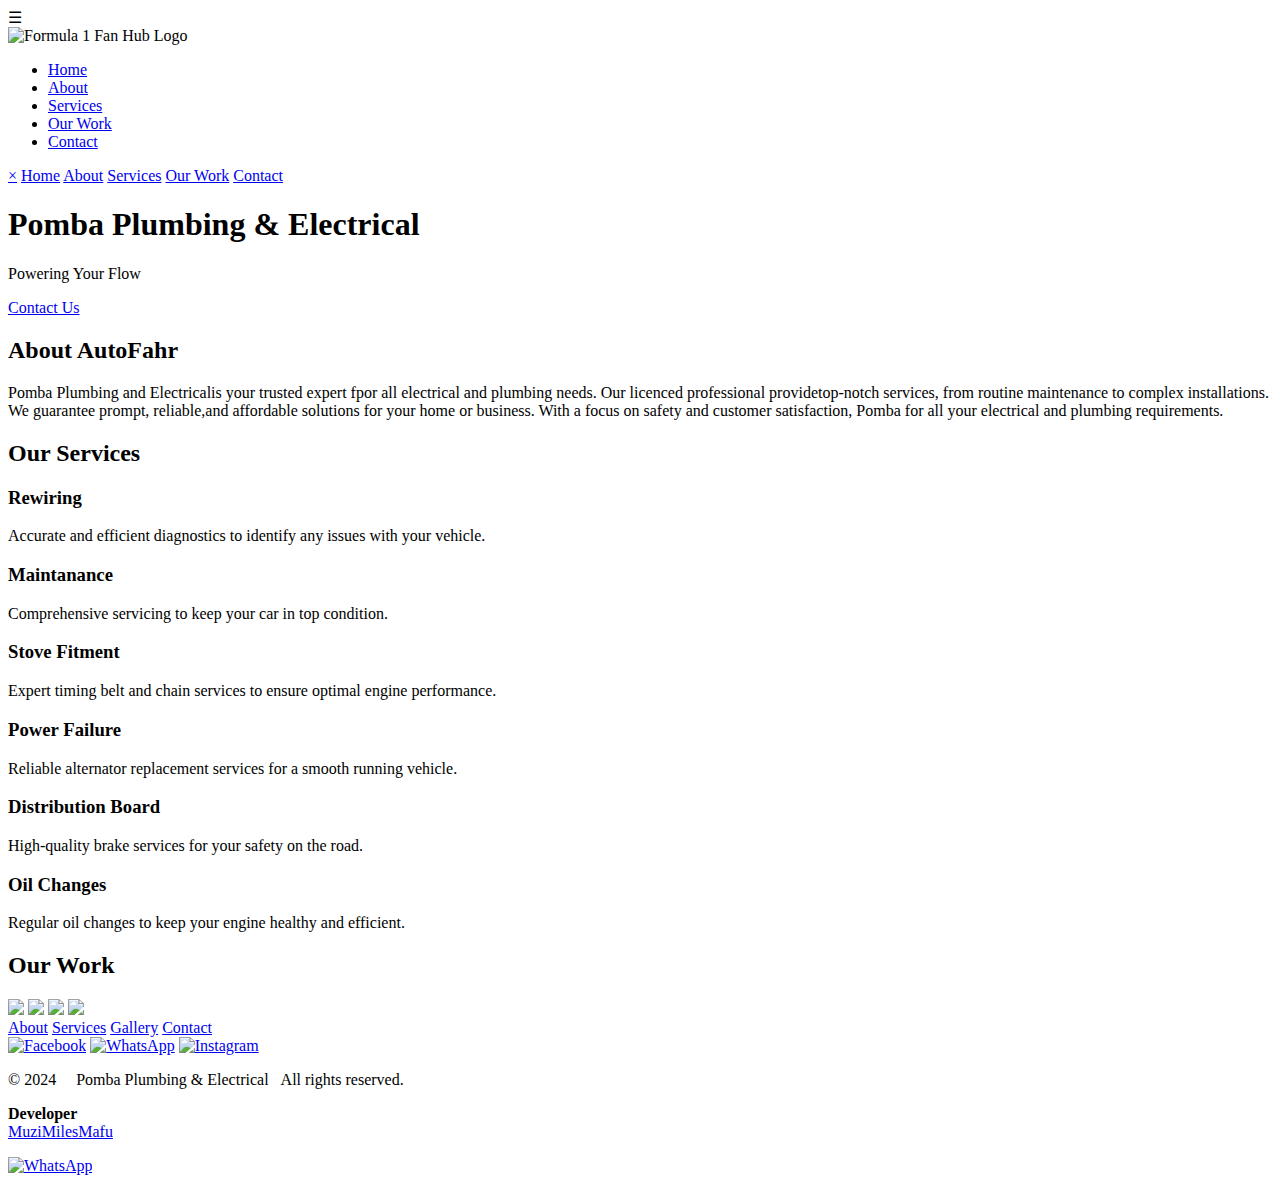
==== pomba.html @ ced83188 "Add files via upload" ====
<!DOCTYPE html>
<html lang="en">
<head>
    <meta charset="UTF-8">
    <meta name="viewport" content="width=device-width, initial-scale=1.0">
    <title>AutoFahr Mechanics</title>
    <link rel="stylesheet" href="assets/css/autofarh-styles.css">
    <link rel="icon" type="image/png" sizes="200x200" href="assets/img/prototype1.jpeg">
</head>
<body>
    <header>
        <nav>
            <div class="menu-icon" onclick="toggleSidebar()">&#9776;</div>
            <div class="logo">
                <img src="assets/img/prototype1.jpeg" alt="Formula 1 Fan Hub Logo">
            </div>
            <ul class="nav-links">
                <li><a href="#hero">Home</a></li>
                <li><a href="#about">About</a></li>
                <li><a href="#services">Services</a></li>
                <li><a href="#gallery">Our Work</a></li>
                <li><a href="https://wa.me/0739988757" target="_blank">Contact</a></li>
            </ul>
        </nav>
    </header>

    <!-- Sidebar Menu -->
    <div id="sidebar" class="sidebar">
        <a href="javascript:void(0)" class="closebtn" onclick="toggleSidebar()">&times;</a>
        <a href="#hero">Home</a>
        <a href="#about">About</a>
        <a href="#services">Services</a>
        <a href="#gallery">Our Work</a>
        <a href="https://wa.me/0739988757" target="_blank">Contact</a>
    </div>

    <section id="hero" class="hero">
        <div class="hero-content">
            <h1 class="hero-title"><span>Pomba Plumbing</span><span> & Electrical</span></h1>
            <p class="hero-caption">Powering Your Flow</p>
            <a href="https://wa.me/0634651594" class="cta-button">Contact Us</a>
        </div>
    </section>

    <!-- About Section -->
    <section id="about" class="about">
        <h2>About AutoFahr</h2>
        <p>
            Pomba Plumbing and Electricalis your trusted expert fpor all electrical and plumbing needs. 
            Our licenced professional providetop-notch services, from routine maintenance to complex installations.
            We guarantee prompt, reliable,and affordable solutions for your home or business. With a focus on safety
            and customer satisfaction, Pomba for all your electrical and plumbing requirements.
        </p>
    </section>

    <!-- Services Section -->
    <section id="services" class="services">
        <h2>Our Services</h2>
        <div class="services-grid">
            <div class="service-item">
                <h3>Rewiring</h3>
                <p>Accurate and efficient diagnostics to identify any issues with your vehicle.</p>
            </div>
            <div class="service-item">
                <h3>Maintanance</h3>
                <p>Comprehensive servicing to keep your car in top condition.</p>
            </div>
            <div class="service-item">
                <h3>Stove Fitment</h3>
                <p>Expert timing belt and chain services to ensure optimal engine performance.</p>
            </div>
            <div class="service-item">
                <h3>Power Failure</h3>
                <p>Reliable alternator replacement services for a smooth running vehicle.</p>
            </div>
            <div class="service-item">
                <h3>Distribution Board</h3>
                <p>High-quality brake services for your safety on the road.</p>
            </div>
            <div class="service-item">
                <h3>Oil Changes</h3>
                <p>Regular oil changes to keep your engine healthy and efficient.</p>
            </div>
        </div>
    </section>

    <!-- Gallery Section -->
    <section id="gallery" class="gallery">
        <h2>Our Work</h2>
        <div class="work">
            <img src="Assets/img/image-1.jpg">
            <img src="Assets/img/image-2.jpg">
            <img src="Assets/img/image-3.jpg">
            <img src="Assets/img/image-4.jpg">
        </div>
    </section>

    <!-- Footer -->
    <footer>
        <div class="footer-nav">
            <a href="#about">About</a>
            <a href="#services">Services</a>
            <a href="#gallery">Gallery</a>
            <a href="#contact">Contact</a>
        </div>
        <div class="footer-social">
            <a href="https://www.facebook.com" target="_blank"><img src="assets/img/facebook.jpg" alt="Facebook"></a>
            <a href="https://wa.me/0634651594" target="_blank"><img src="assets/img/whatsapp.jpg" alt="WhatsApp"></a>
            <a href="https://www.instagram.com" target="_blank"><img src="assets/img/instagram.jpg" alt="Instagram"></a>
        </div>
        <p class="footer-para"><span>&copy; 2024 &nbsp; &nbsp; </span><span> Pomba Plumbing & Electrical</span>&nbsp; &nbsp;<span>All rights reserved.</span></p>
        <p class="copyright"><strong>Developer</strong>&nbsp;<br/><a href="https://wa.me/0739988757" target="_blank">MuziMilesMafu</p>
    </footer>

    <!-- Floating WhatsApp Button -->
    <a href="https://wa.me/0634651594" class="whatsapp-float" target="_blank">
        <img src="assets/img/whatsapp.jpg" alt="WhatsApp">
    </a>
    <script src="assets/js/mobileNav.js"></script>
</body>
</html>
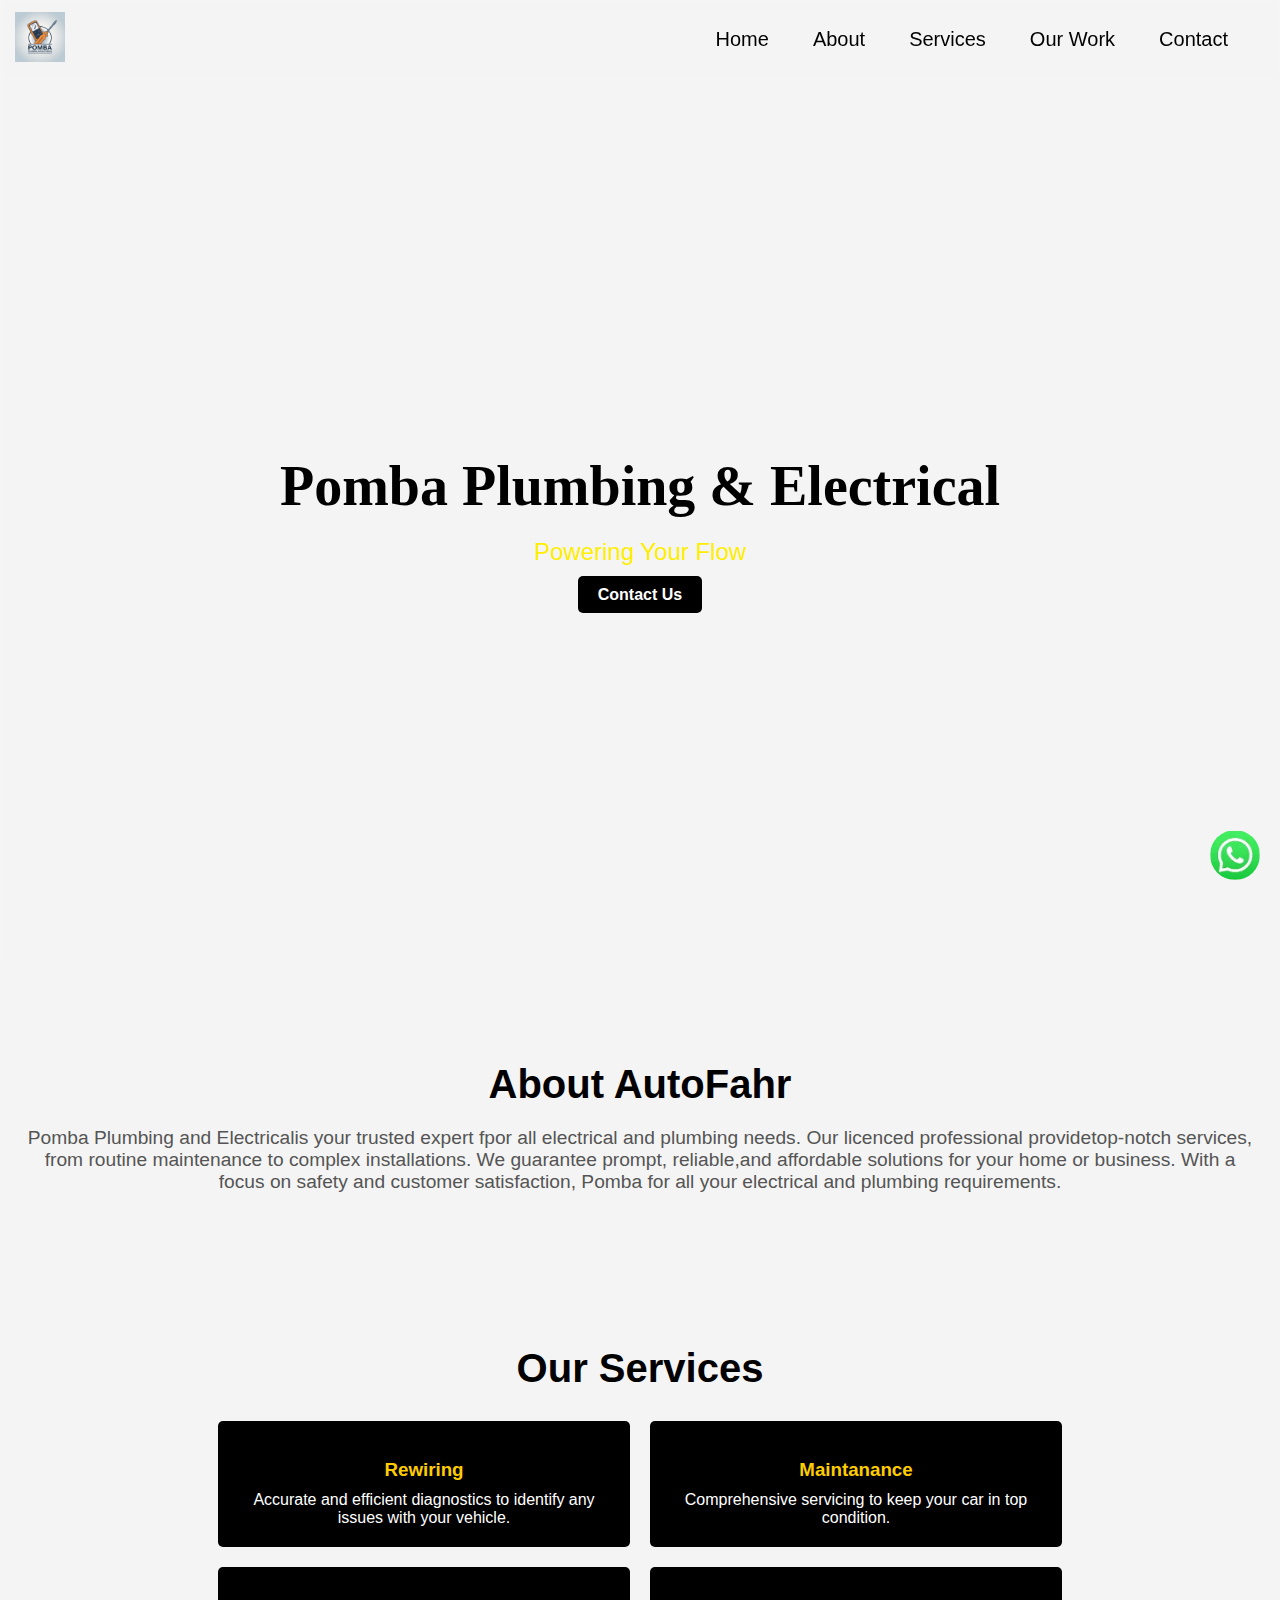
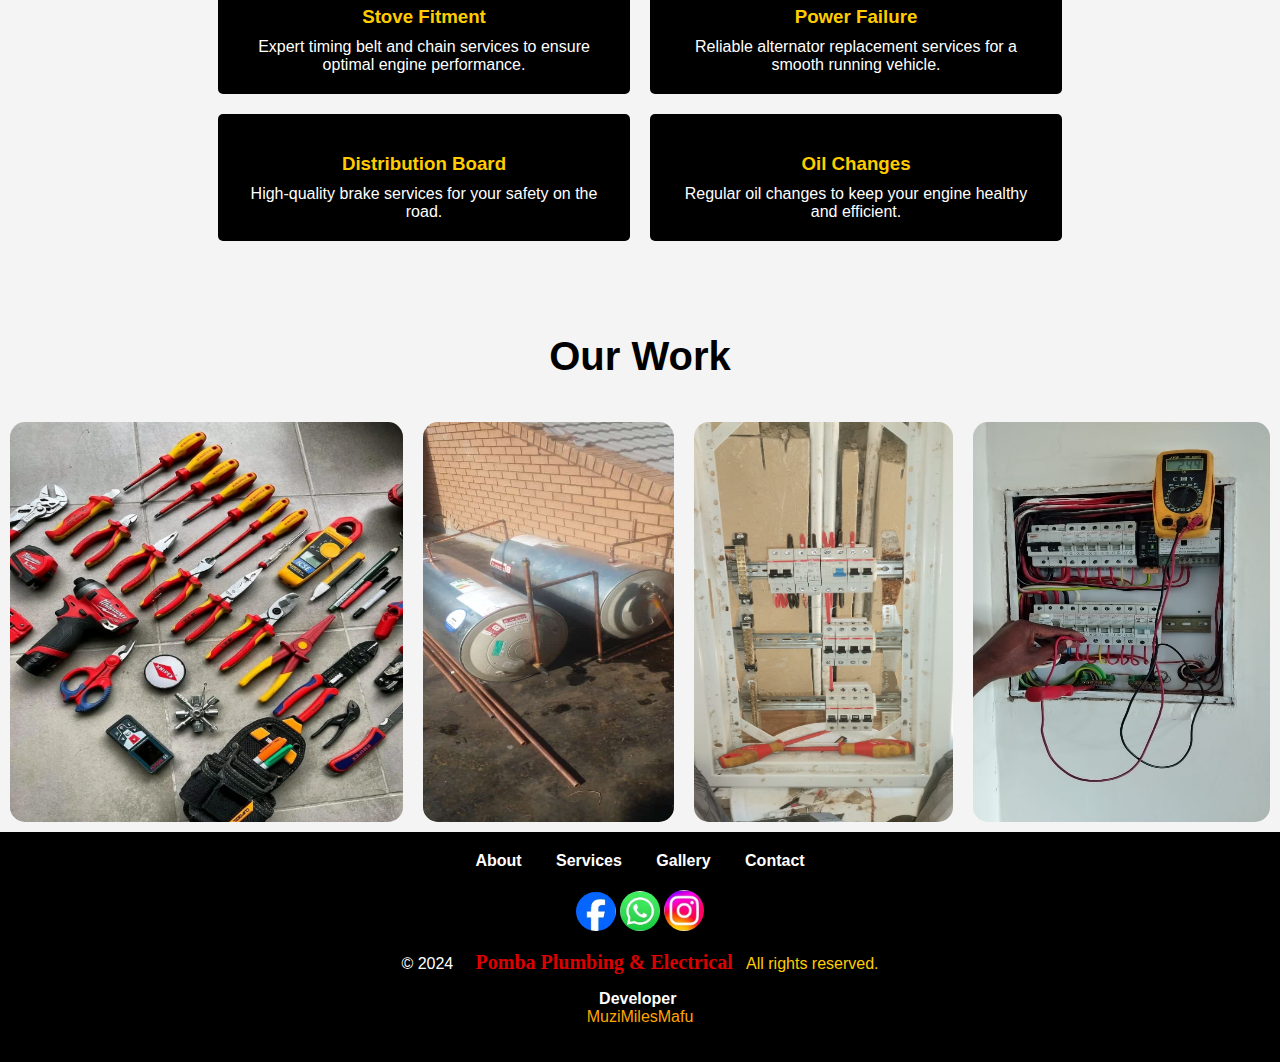
==== commit d1275208: "Update pomba.html" ====
--- a/pomba.html
+++ b/pomba.html
@@ -4,15 +4,15 @@
     <meta charset="UTF-8">
     <meta name="viewport" content="width=device-width, initial-scale=1.0">
     <title>AutoFahr Mechanics</title>
-    <link rel="stylesheet" href="assets/css/autofarh-styles.css">
-    <link rel="icon" type="image/png" sizes="200x200" href="assets/img/prototype1.jpeg">
+    <link rel="stylesheet" href="autofarh-styles.css">
+    <link rel="icon" type="image/png" sizes="200x200" href="prototype1.jpeg">
 </head>
 <body>
     <header>
         <nav>
             <div class="menu-icon" onclick="toggleSidebar()">&#9776;</div>
             <div class="logo">
-                <img src="assets/img/prototype1.jpeg" alt="Formula 1 Fan Hub Logo">
+                <img src="prototype1.jpeg" alt="Formula 1 Fan Hub Logo">
             </div>
             <ul class="nav-links">
                 <li><a href="#hero">Home</a></li>
@@ -88,10 +88,10 @@
     <section id="gallery" class="gallery">
         <h2>Our Work</h2>
         <div class="work">
-            <img src="Assets/img/image-1.jpg">
-            <img src="Assets/img/image-2.jpg">
-            <img src="Assets/img/image-3.jpg">
-            <img src="Assets/img/image-4.jpg">
+            <img src="image-1.jpg">
+            <img src="image-2.jpg">
+            <img src="image-3.jpg">
+            <img src="image-4.jpg">
         </div>
     </section>
 
@@ -104,9 +104,9 @@
             <a href="#contact">Contact</a>
         </div>
         <div class="footer-social">
-            <a href="https://www.facebook.com" target="_blank"><img src="assets/img/facebook.jpg" alt="Facebook"></a>
-            <a href="https://wa.me/0634651594" target="_blank"><img src="assets/img/whatsapp.jpg" alt="WhatsApp"></a>
-            <a href="https://www.instagram.com" target="_blank"><img src="assets/img/instagram.jpg" alt="Instagram"></a>
+            <a href="https://www.facebook.com" target="_blank"><img src="facebook.jpg" alt="Facebook"></a>
+            <a href="https://wa.me/0634651594" target="_blank"><img src="whatsapp.jpg" alt="WhatsApp"></a>
+            <a href="https://www.instagram.com" target="_blank"><img src="instagram.jpg" alt="Instagram"></a>
         </div>
         <p class="footer-para"><span>&copy; 2024 &nbsp; &nbsp; </span><span> Pomba Plumbing & Electrical</span>&nbsp; &nbsp;<span>All rights reserved.</span></p>
         <p class="copyright"><strong>Developer</strong>&nbsp;<br/><a href="https://wa.me/0739988757" target="_blank">MuziMilesMafu</p>
@@ -114,8 +114,8 @@
 
     <!-- Floating WhatsApp Button -->
     <a href="https://wa.me/0634651594" class="whatsapp-float" target="_blank">
-        <img src="assets/img/whatsapp.jpg" alt="WhatsApp">
+        <img src="whatsapp.jpg" alt="WhatsApp">
     </a>
-    <script src="assets/js/mobileNav.js"></script>
+    <script src="mobileNav.js"></script>
 </body>
 </html>
--- a/autofarh-styles.css
+++ b/autofarh-styles.css
@@ -0,0 +1,338 @@
+/* Body */
+body, html {
+    margin: 0;
+    padding: 0;
+    font-family: Arial, sans-serif;
+    background-color: #f4f4f4;
+}
+
+/* Navigation Bar */
+header {
+    background-color: none;
+    color: #f5b1b1;
+    backdrop-filter: blur(20px);
+    border: 2px solid hsla(0, 0%, 96%, 0.589);
+    padding: 10px 0;
+    position: relative;
+  }
+  
+  nav {
+    display: flex;
+    flex-direction: row;
+    justify-content: space-between;
+    max-width: 1200px;
+    margin: 0 auto;
+    padding: 0 20px;
+  }
+  
+  .logo {
+    left: 50%;
+    transform: translateX(-50%);
+  }
+  
+  .logo img {
+    height: 50px;
+  }
+  
+  .nav-links {
+    list-style: none;
+    display: flex;
+  }
+  
+  .nav-links li {
+    margin-left: 20px;
+  }
+  
+  .nav-links a {
+    color: #000000;
+    text-decoration: none;
+    text-align: center;
+    font-size: 20px;
+    padding: 8px 12px;
+    transition: background-color 0.3s;
+  }
+  
+  .nav-links a:hover {
+    color: #ffa500;
+  }
+  
+  /* Mobile Navigation Bar */
+  .menu-icon {
+    display: none;
+    font-size: 30px;
+    cursor: pointer;
+    color: #ffa500;
+  }
+  
+  .sidebar {
+    height: 100%;
+    width: 0;
+    position: fixed;
+    z-index: 1;
+    top: 0;
+    left: 0;
+    background-color: none;
+    color: #f5b1b1;
+    backdrop-filter: blur(20px);
+    border: 2px solid hsla(0, 0%, 96%, 0.589);
+    overflow-x: hidden;
+    transition: 0.5s;
+    padding-top: 60px;
+  }
+  
+  .sidebar a {
+    padding: 8px 8px 8px 32px;
+    text-decoration: none;
+    font-size: 25px;
+    color: #000000;
+    display: block;
+    transition: 0.3s;
+  }
+  
+  .sidebar a:hover {
+    color: #ffa500;
+  }
+  
+  .sidebar .closebtn {
+    position: absolute;
+    top: 0;
+    right: 25px;
+    font-size: 36px;
+    margin-left: 50px;
+  }
+  
+  @media (max-width: 918px) {
+    .nav-links {
+        display: none;
+    }
+  
+    .menu-icon {
+        display: block;
+    }
+  
+    .logo {
+        left: 50%;
+        transform: translateX(-50%);
+    }
+  }
+  
+/* Hero Section */
+.hero {
+    height: 100vh;
+    background-image: url(../img/prototype1.jpeg);
+    background-repeat: no-repeat;
+    background-size: cover;
+    background-attachment: fixed;
+    background-position: center;
+    display: flex;
+    justify-content: center;
+    align-items: center;
+    text-align: center;
+    margin: 0;
+    color: #000000;
+    position: relative;
+    overflow: hidden;
+}
+
+.hero-title {
+    font-size: 3.5rem;
+    font-family: rowdies;
+    margin: 0; 
+    animation: slideInDown 2s ease-out;
+}
+
+.hero-caption {
+    font-size: 1.5rem;
+    margin: 20px 0;
+    color: #ffee00;
+}
+
+.cta-button {
+    padding: 10px 20px;
+    background-color: #000000;
+    color: white;
+    text-decoration: none;
+    font-weight: bold;
+    border-radius: 5px;
+    transition: background-color 0.3s ease-in-out;
+}
+
+.cta-button:hover {
+    background-color: #FFa500;
+}
+
+/* Slide In Animation */
+@keyframes slideInDown {
+    from {
+        opacity: 0;
+        transform: translateY(-100px);
+    }
+    to {
+        opacity: 1;
+        transform: translateY(0);
+    }
+}
+
+/* About Section */
+.about {
+    padding: 50px 20px;
+    text-align: center;
+}
+
+.about h2 {
+    color: #000000;
+    font-size: 2.5rem;
+    margin-bottom: 20px;
+}
+
+.about p {
+    font-size: 1.2rem;
+    color: #555555;
+}
+
+/* Services Section */
+.services {
+    padding: 50px 20px;
+    background-image: url(../img/prototype1.jpeg);
+    background-attachment: fixed;
+    background-position: center;
+    text-align: center;
+}
+
+.services h2 {
+    color: #000000;
+    font-size: 2.5rem;
+    margin-bottom: 20px;
+}
+
+.services-grid {
+    display: flex;
+    flex-wrap: wrap;
+    justify-content: center;
+}
+
+.service-item {
+    background-color: #000000;
+    color: #FFFFFF;
+    padding: 20px;
+    margin: 10px;
+    width: 30%;
+    min-width: 250px;
+    border-radius: 5px;
+    transition: transform 0.3s ease;
+}
+
+.service-item:hover {
+    transform: scale(1.05);
+}
+
+.service-item h3 {
+    margin-bottom: 10px;
+    color: #FFCC00;
+}
+
+.service-item p {
+    margin: 0;
+}
+
+/* Gallery Section */
+
+.gallery h2 {
+    text-align: center;
+    font-size: 2.5rem;
+    animation: slideInDown 2s ease-out;
+}
+
+.work {
+    display: flex;
+    flex-wrap: wrap;
+    justify-content: center;
+}
+
+.work img {  
+    border-radius: 15px;
+    margin: 10px;
+    flex-grow: 1;
+    flex-shrink: 0;
+    max-width: auto;
+    max-height: 400px;
+}
+
+/* Footer */
+footer {
+    background-color: #000000;
+    color: white;
+    padding: 20px;
+    text-align: center;
+}
+
+.footer-nav a {
+    color: white;
+    text-decoration: none;
+    margin: 0 15px;
+    font-weight: bold;
+    transition: color 0.3s ease;
+}
+
+.footer-nav a:hover {
+    color: #FFCC00;
+}
+
+.footer-para span:nth-child(1) {
+    color: #fff;
+}
+
+.footer-para span:nth-child(2) {
+    color: #DD0000;
+    font-family: rowdies;
+    font-size: 20px;
+    font-weight: bold;
+}
+
+.footer-para span:nth-child(3) {
+    color: #FFCC00;
+}
+
+.footer-social a img {
+    width: 40px;
+    height: auto;
+    margin-top: 20px;
+    border-radius: 50%;
+    transition: transform 0.3s ease;
+}
+
+.copyright a {
+    color: #ffa500;
+    text-decoration: none;
+}
+
+.footer-social a img:hover{
+    transform: scale(1.1);
+}
+
+.footer-social a:hover {
+    color: #DD0000;
+}
+
+/* Floating WhatsApp Button */
+.whatsapp-float {
+    position: fixed;
+    bottom: 20px;
+    right: 20px;
+    width: 50px;
+    height: 50px;
+    z-index: 1000;
+}
+
+.whatsapp-float img {
+    width: 100%;
+    height: auto;
+    border-radius: 50%;
+    transition: transform 0.3s ease;
+}
+
+.whatsapp-float img:hover {
+    transform: scale(1.1);
+}
+
+
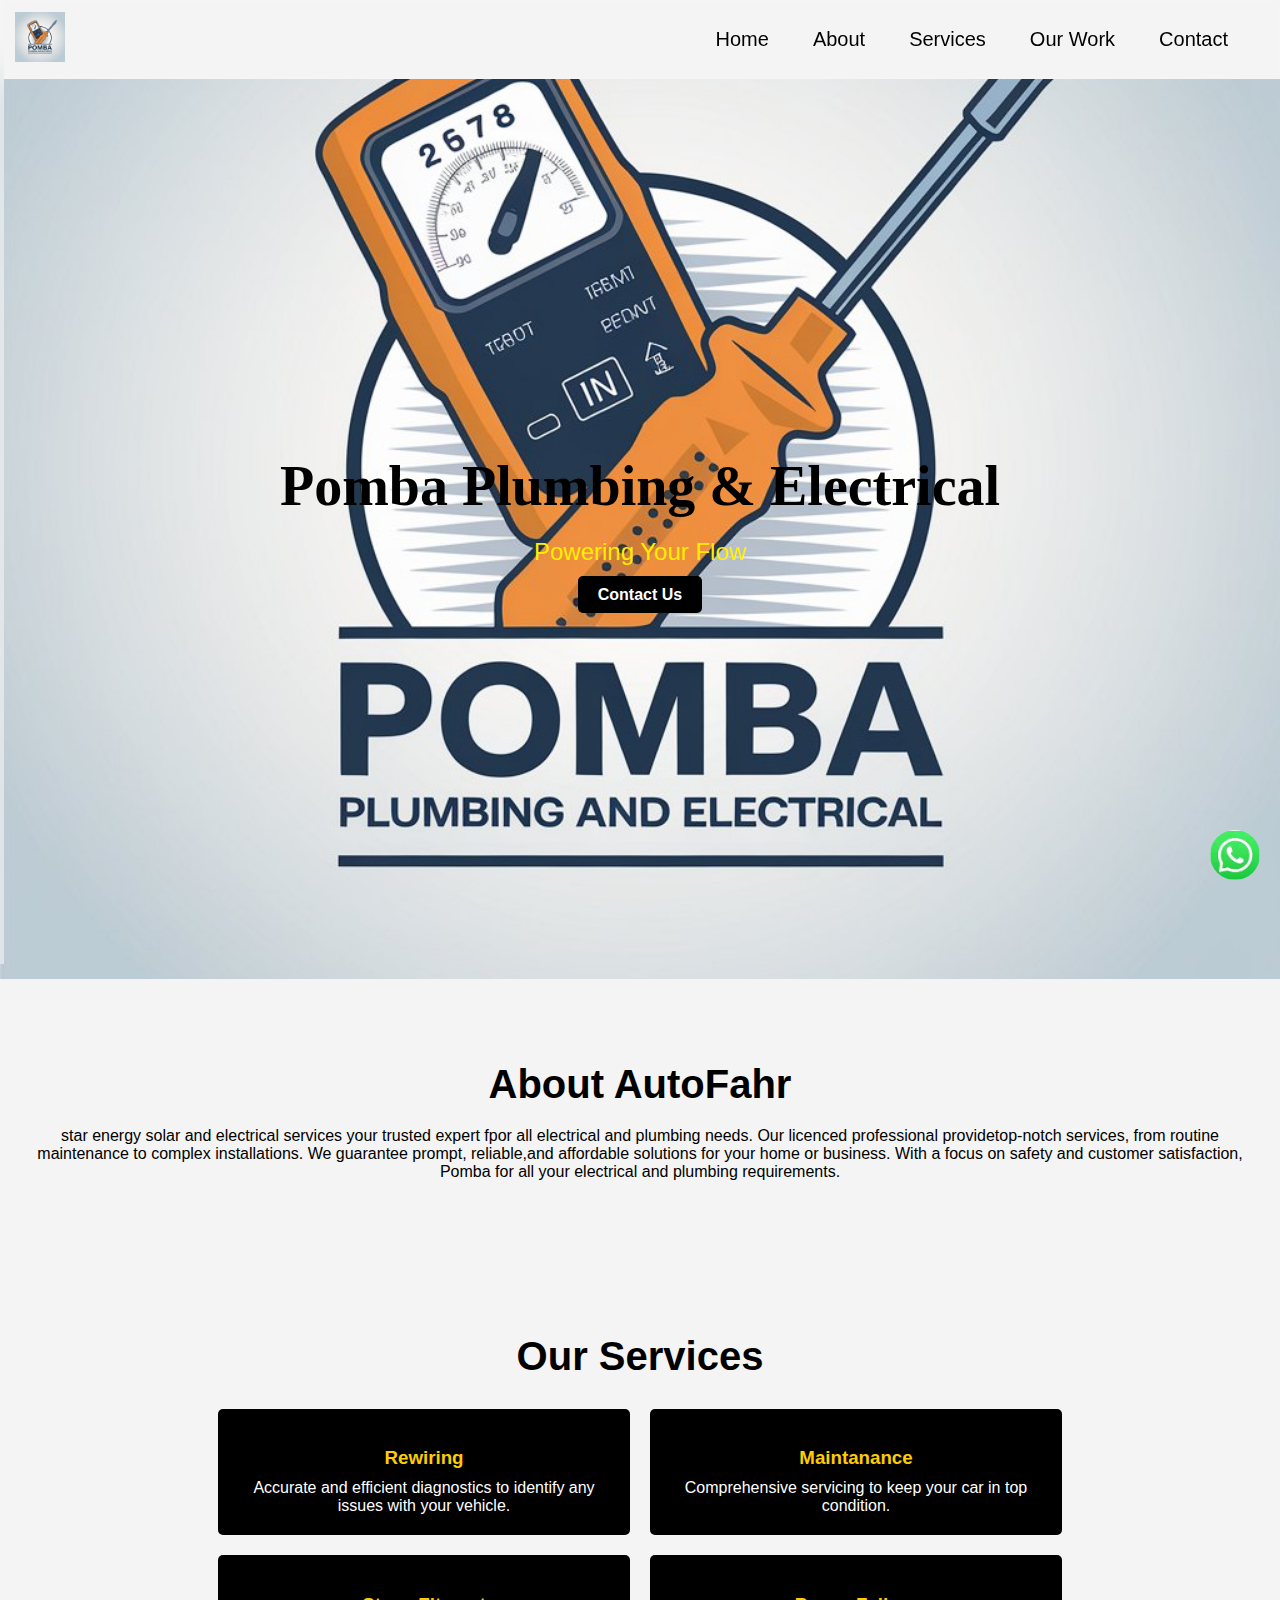
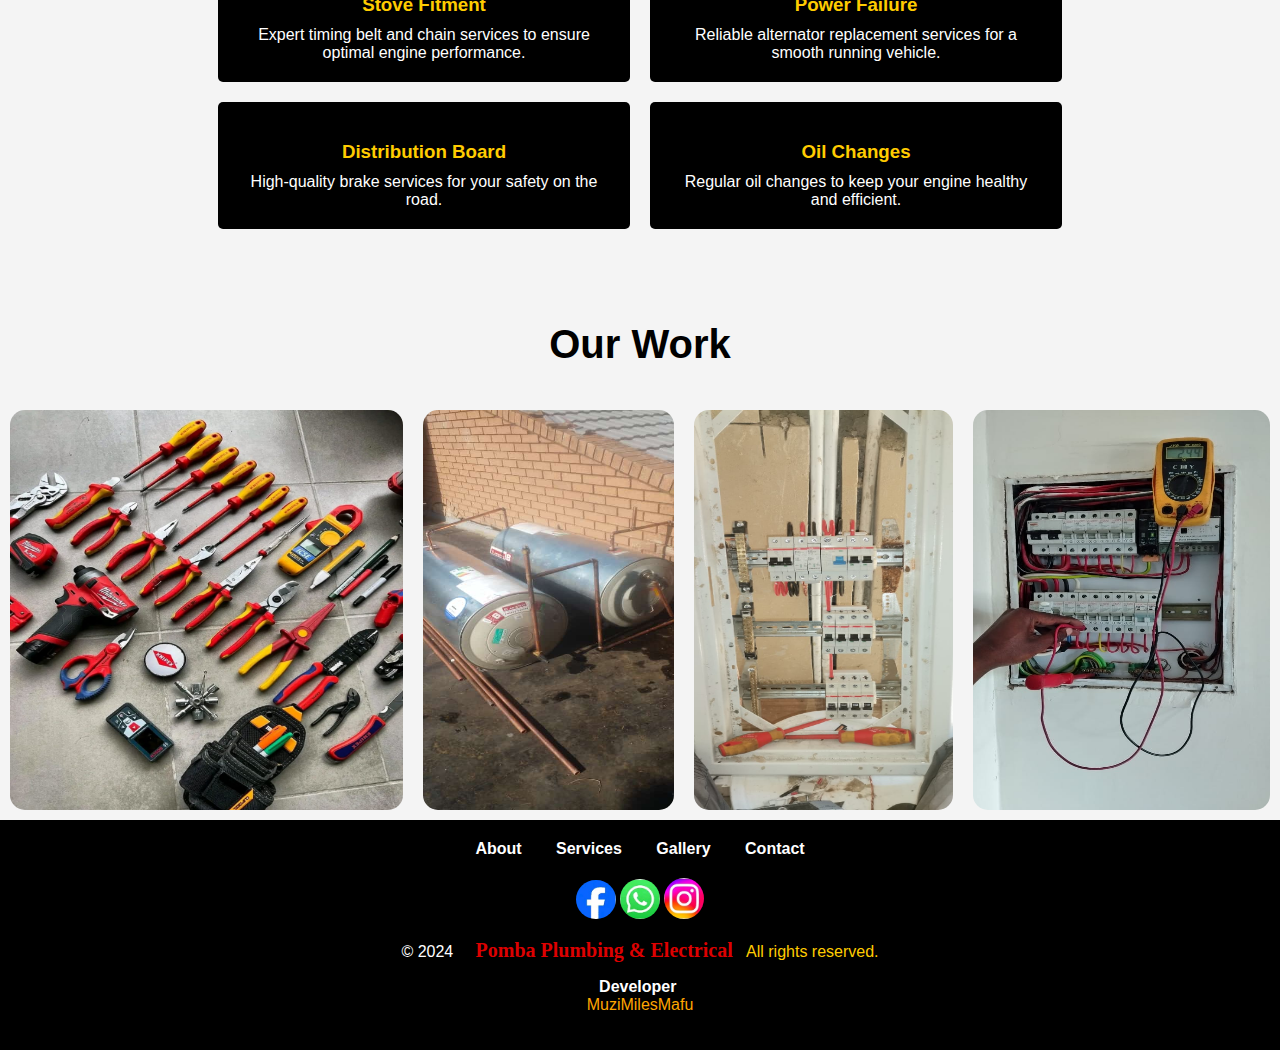
==== commit b2776b23: "Update pomba.html" ====
--- a/pomba.html
+++ b/pomba.html
@@ -3,7 +3,7 @@
 <head>
     <meta charset="UTF-8">
     <meta name="viewport" content="width=device-width, initial-scale=1.0">
-    <title>AutoFahr Mechanics</title>
+    <title>Star Enegy Solar</title>
     <link rel="stylesheet" href="autofarh-styles.css">
     <link rel="icon" type="image/png" sizes="200x200" href="prototype1.jpeg">
 </head>
@@ -45,8 +45,7 @@
     <!-- About Section -->
     <section id="about" class="about">
         <h2>About AutoFahr</h2>
-        <p>
-            Pomba Plumbing and Electricalis your trusted expert fpor all electrical and plumbing needs. 
+star energy solar and electrical services your trusted expert fpor all electrical and plumbing needs. 
             Our licenced professional providetop-notch services, from routine maintenance to complex installations.
             We guarantee prompt, reliable,and affordable solutions for your home or business. With a focus on safety
             and customer satisfaction, Pomba for all your electrical and plumbing requirements.
--- a/autofarh-styles.css
+++ b/autofarh-styles.css
@@ -119,7 +119,7 @@
 /* Hero Section */
 .hero {
     height: 100vh;
-    background-image: url(../img/prototype1.jpeg);
+    background-image: url(prototype1.jpeg);
     background-repeat: no-repeat;
     background-size: cover;
     background-attachment: fixed;
@@ -193,7 +193,7 @@
 /* Services Section */
 .services {
     padding: 50px 20px;
-    background-image: url(../img/prototype1.jpeg);
+    background-image: url(prototype1.jpeg);
     background-attachment: fixed;
     background-position: center;
     text-align: center;
